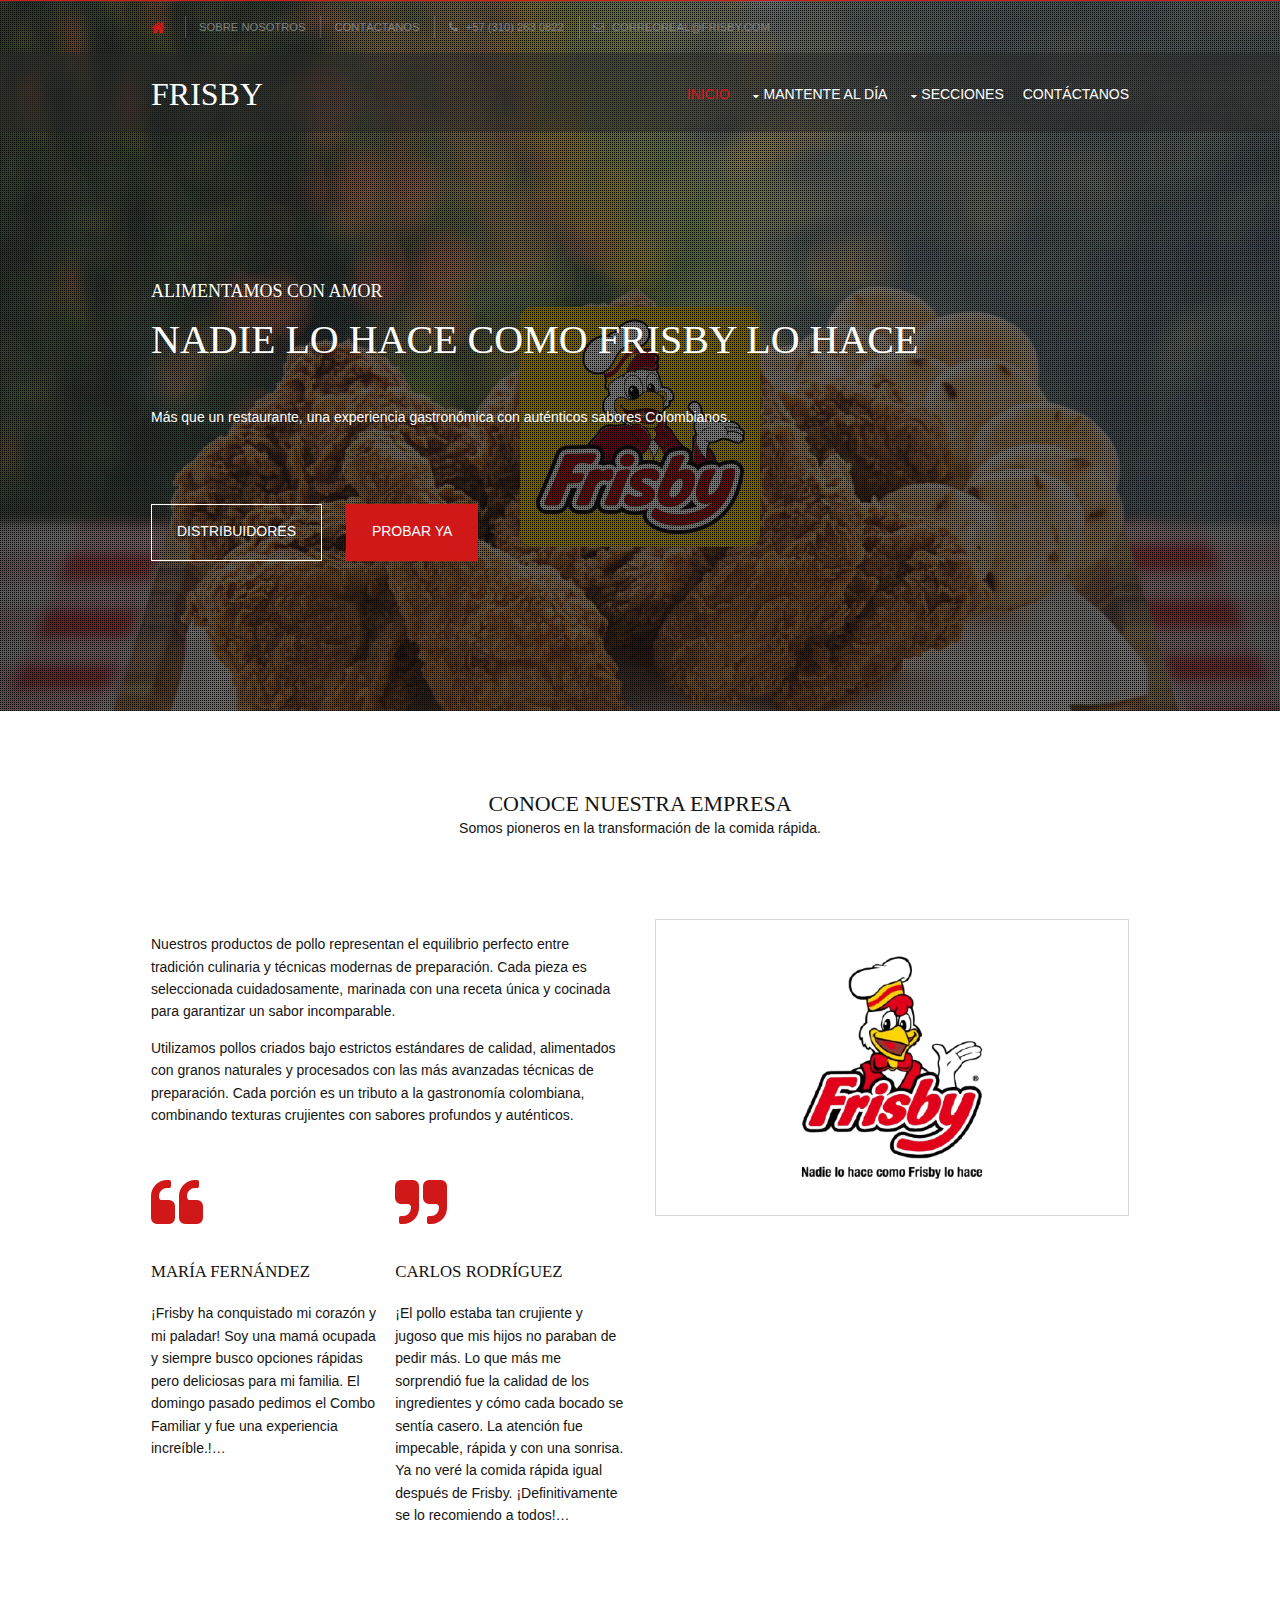
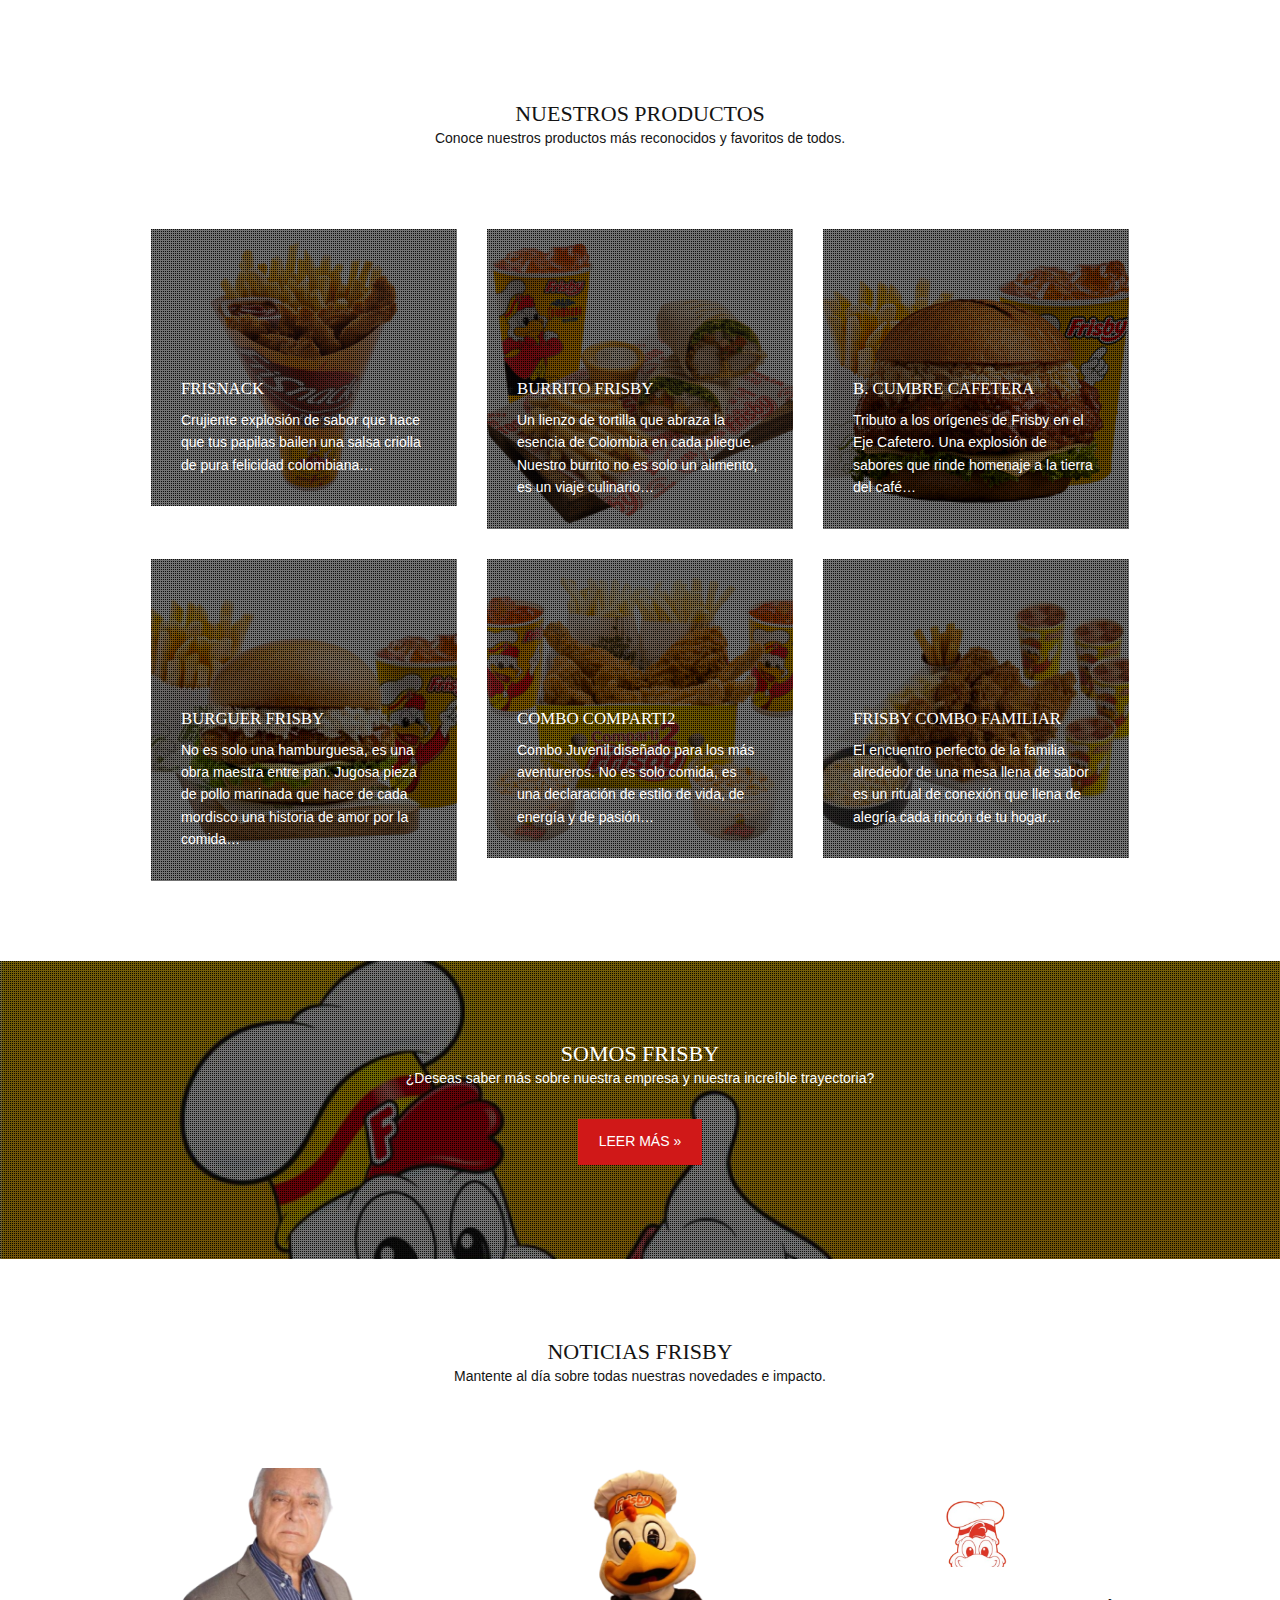
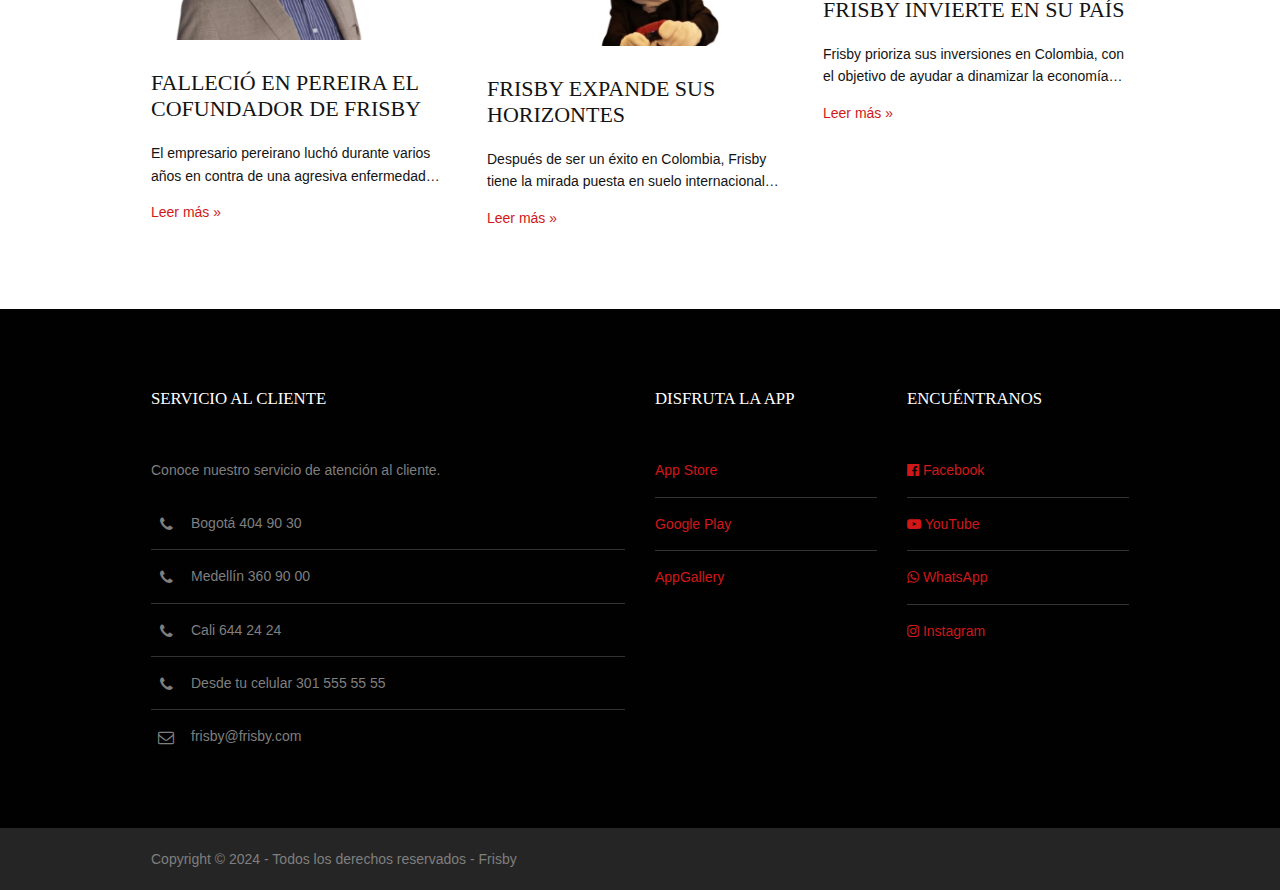
==== index.html @ 91680b1d "first commit" ====
<!DOCTYPE html>
<html lang="es">
<head>
<title>Frisby</title>
<meta charset="utf-8">
<meta name="viewport" content="width=device-width, initial-scale=1.0, maximum-scale=1.0, user-scalable=no">
<link href="layout/styles/layout.css" rel="stylesheet" type="text/css" media="all">
</head>
<body id="top">
<div class="bgded overlay" style="background-image:url('images/demo/backgrounds/01.png');"> 
  <div class="wrapper row0">
    <div id="topbar" class="hoc clear">
      <div class="fl_left">
        <ul class="nospace">
          <li><a href="index.html"><i class="fa fa-lg fa-home"></i></a></li>
          <li><a href="#">Sobre nosotros</a></li>
          <li><a href="# ">Contáctanos</a></li>
          <li><i class="fa fa-phone"></i> +57 (310) 263 0822</li>
          <li><i class="fa fa-envelope-o"></i> correoreal@frisby.com</li>
        </ul>
      </div>
    </div>
  </div>
  <div class="wrapper row1">
    <header id="header" class="hoc clear"> 
      <div id="logo" class="fl_left">
        <h1><a href="index.html">Frisby</a></h1>
      </div>
      <nav id="mainav" class="fl_right">
        <ul class="clear">
          <li class="active"><a href="index.html">Inicio</a></li>
          <li><a class="drop" href="#">Mantente al día</a>
            <ul>
              <li><a href="pages/gallery.html">Ofertas y promociones</a></li>
              <li><a href="pages/full-width.html">Comentarios y reseñas</a></li>
            </ul>
          </li>
          <li><a class="drop" href="#">Secciones</a>
            <ul>
              <li><a href="#ConoceNuestraEmpresa">Conoce Nuestra empresa</a></li>
              <li><a href="#NuestrosProductos">Nuestros productos</a></li>
              <li><a href="#SomosFrisby">Somos Frisby</a></li>
              <li><a href="#NoticiasFrisby">Noticias Frisby</a></li>
              <li><a href="#ServicioAlCliente">Servicio al cliente</a></li>
            </ul>
          </li>
          <li><a href="#ServicioAlCliente">Contáctanos</a></li>
        </ul>
      </nav>
    </header>
  </div>
  <div class="wrapper">
    <div id="pageintro" class="hoc clear"> 
      <article>
        <div>
          <p class="heading">Alimentamos con amor</p>
          <h2 class="heading">Nadie lo hace como Frisby lo hace</h2>
          <p>Más que un restaurante, una experiencia gastronómica con auténticos sabores Colombianos.</p>
        </div>
        <footer>
          <ul class="nospace inline pushright">
            <li><a class="btn inverse" href="#">Distribuidores</a></li>
            <li><a class="btn" href="#">Probar ya</a></li>
          </ul>
        </footer>
      </article>
    </div>
  </div>
</div>
<div class="wrapper row3">
  <main class="hoc container clear"> 
    <div class="sectiontitle">
      <h6 class="heading" id="ConoceNuestraEmpresa">Conoce nuestra empresa</h6>
      <p>Somos pioneros en la transformación de la comida rápida.</p>
    </div>
    <div class="group">
      <div class="one_half first">
        <p>Nuestros productos de pollo representan el equilibrio perfecto entre tradición culinaria y técnicas modernas de preparación. Cada pieza es seleccionada cuidadosamente, marinada con una receta única y cocinada para garantizar un sabor incomparable.</p>
        <p class="btmspace-50">Utilizamos pollos criados bajo estrictos estándares de calidad, alimentados con granos naturales y procesados con las más avanzadas técnicas de preparación. Cada porción es un tributo a la gastronomía colombiana, combinando texturas crujientes con sabores profundos y auténticos.</p>
        <ul class="nospace group">
          <li class="one_half first">
            <article><a href="#"><i class="btmspace-30 fa fa-4x fa-quote-left"></i></a>
              <h6 class="heading font-x1">María Fernández</h6>
              <p>¡Frisby ha conquistado mi corazón y mi paladar! Soy una mamá ocupada y siempre busco opciones rápidas pero deliciosas para mi familia. El domingo pasado pedimos el Combo Familiar y fue una experiencia increíble.!&hellip;</p>
            </article>
          </li>
          <li class="one_half">
            <article><a href="#"><i class="btmspace-30 fa fa-4x fa-quote-right"></i></a>
              <h6 class="heading font-x1">Carlos Rodríguez</h6>
              <p>¡El pollo estaba tan crujiente y jugoso que mis hijos no paraban de pedir más. Lo que más me sorprendió fue la calidad de los ingredientes y cómo cada bocado se sentía casero. La atención fue impecable, rápida y con una sonrisa. Ya no veré la comida rápida igual después de Frisby. ¡Definitivamente se lo recomiendo a todos!&hellip;</p>
            </article>
          </li>
        </ul>
      </div>
      <div class="one_half"><img class="inspace-10 borderedbox" src="images/demo/480x400.png" alt=""></div>
    </div>
    <div class="clear"></div>
  </main>
</div>
<div class="wrapper row3">
  <div class="hoc container clear"> 
    <div class="sectiontitle">
      <h6 class="heading" id="NuestrosProductos">Nuestros productos</h6>
      <p>Conoce nuestros productos más reconocidos y favoritos de todos.</p>
    </div>
    <ul class="nospace group services">
      <li class="one_third first btmspace-30">
        <article class="bgded overlay" style="background-image:url('images/demo/p1.png');">
          <h6 class="heading font-x1"><a href="#">Frisnack</a></h6>
          <p>Crujiente explosión de sabor que hace que tus papilas bailen una salsa criolla de pura felicidad colombiana&hellip;</p>
        </article>
      </li>
      <li class="one_third btmspace-30">
        <article class="bgded overlay" style="background-image:url('images/demo/p2.png');">
          <h6 class="heading font-x1"><a href="#">Burrito Frisby</a></h6>
          <p>Un lienzo de tortilla que abraza la esencia de Colombia en cada pliegue. Nuestro burrito no es solo un alimento, es un viaje culinario&hellip;</p>
        </article>
      </li>
      <li class="one_third btmspace-30">
        <article class="bgded overlay" style="background-image:url('images/demo/p4.png');">
          <h6 class="heading font-x1"><a href="#">B. Cumbre Cafetera</a></h6>
          <p>Tributo a los orígenes de Frisby en el Eje Cafetero. Una explosión de sabores que rinde homenaje a la tierra del café&hellip;</p>
        </article>
      </li>
      <li class="one_third first">
        <article class="bgded overlay" style="background-image:url('images/demo/p3.png');">
          <h6 class="heading font-x1"><a href="#">Burguer Frisby</a></h6>
          <p>No es solo una hamburguesa, es una obra maestra entre pan. Jugosa pieza de pollo marinada que hace de cada mordisco una historia de amor por la comida&hellip;</p>
        </article>
      </li>
      <li class="one_third">
        <article class="bgded overlay" style="background-image:url('images/demo/p5.png');">
          <h6 class="heading font-x1"><a href="#">Combo comparti2</a></h6>
          <p>Combo Juvenil diseñado para los más aventureros. No es solo comida, es una declaración de estilo de vida, de energía y de pasión&hellip;</p>
        </article>
      </li>
      <li class="one_third">
        <article class="bgded overlay" style="background-image:url('images/demo/p6.png');">
          <h6 class="heading font-x1"><a href="#">Frisby Combo Familiar</a></h6>
          <p>El encuentro perfecto de la familia alrededor de una mesa llena de sabor es un ritual de conexión que llena de alegría cada rincón de tu hogar&hellip;</p>
        </article>
      </li>
    </ul>
  </div>
</div>
<div class="wrapper bgded overlay" style="background-image:url('images/demo/backgrounds/02.png');">
  <article class="hoc container clear center">
    <div class="sectiontitle" style="margin-bottom:30px;">
      <h6 class="heading" id="SomosFrisby">Somos Frisby</h6>
      <p>¿Deseas saber más sobre nuestra empresa y nuestra increíble trayectoria?</p>
    </div>
    <p><a class="btn medium" href="#">Leer más &raquo;</a></p>
  </article>
</div>
<div class="wrapper row3">
  <section class="hoc container clear"> 
    <div class="sectiontitle">
      <h6 class="heading" id="NoticiasFrisby">Noticias Frisby</h6>
      <p>Mantente al día sobre todas nuestras novedades e impacto.</p>
    </div>
    <div class="group">
      <article class="one_third first"><a href="#"><img class="btmspace-30" src="images/demo/n1.png" alt=""></a>
        <h3 class="heading">Falleció en Pereira el cofundador de Frisby</h3>
        <p>El empresario pereirano luchó durante varios años en contra de una agresiva enfermedad&hellip;</p>
        <footer class="nospace"><a href="#">Leer más &raquo;</a></footer>
      </article>
      <article class="one_third"><a href="#"><img class="btmspace-30" src="images/demo/n2.png" alt=""></a>
        <h3 class="heading">Frisby expande sus horizontes</h3>
        <p>Después de ser un éxito en Colombia, Frisby tiene la mirada puesta en suelo internacional&hellip;</p>
        <footer class="nospace"><a href="#">Leer más &raquo;</a></footer>
      </article>
      <article class="one_third"><a href="#"><img class="btmspace-30" src="images/demo/n3.png" alt=""></a>
        <h3 class="heading">Frisby Invierte en su país</h3>
        <p>Frisby prioriza sus inversiones en Colombia, con el objetivo de ayudar a dinamizar la economía&hellip;</p>
        <footer class="nospace"><a href="#">Leer más &raquo;</a></footer>
      </article>
    </div>
  </section>
</div>
<div class="wrapper row4">
  <footer id="footer" class="hoc clear"> 
    <div class="one_half first">
      <h6 class="heading" id="ServicioAlCliente">Servicio al cliente</h6>
      <p class="btmspace-30">Conoce nuestro servicio de atención al cliente.</p>
      <ul class="nospace linklist contact">
        <li><i class="fa fa-phone"></i> Bogotá 404 90 30</li>
        <li><i class="fa fa-phone"></i> Medellín 360 90 00</li>
        <li><i class="fa fa-phone"></i> Cali 644 24 24</li>
        <li><i class="fa fa-phone"></i> Desde tu celular 301 555 55 55</li>
        <li><i class="fa fa-envelope-o"></i> frisby@frisby.com</li>
      </ul>
    </div>
    <div class="one_quarter">
      <h6 class="heading">Disfruta la app</h6>
      <ul class="nospace linklist">
        <li><a href="#">App Store</a></li>
        <li><a href="#">Google Play</a></li>
        <li><a href="#">AppGallery</a></li>
      </ul>
    </div>
    <div class="one_quarter">
      <h6 class="heading">Encuéntranos</h6>
      <ul class="nospace linklist">
        <li><a href="#"><i class="fa fa-facebook-official"></i> Facebook</a></li>
        <li><a href="#"><i class="fa fa-youtube-play"></i> YouTube</a></li>
        <li><a href="#"><i class="fa fa-whatsapp"></i> WhatsApp</a></li>
        <li><a href="#"><i class="fa fa-instagram"></i> Instagram</a></li>
      </ul>
    </div>
  </footer>
</div>
<div class="wrapper row5">
  <div id="copyright" class="hoc clear"> 
    <p class="fl_left">Copyright &copy; 2024 - Todos los derechos reservados - <a href="#">Frisby</a></p>
  </div>
</div>
<a id="backtotop" href="#top"><i class="fa fa-chevron-up"></i></a>
<script src="layout/scripts/jquery.min.js"></script>
<script src="layout/scripts/jquery.backtotop.js"></script>
<script src="layout/scripts/jquery.mobilemenu.js"></script>
</body>
</html>
---- layout/styles/layout.css ----
@charset "utf-8";
/*
Template Name: Bronea
Author: <a href="https://www.os-templates.com/">OS Templates</a>
Author URI: https://www.os-templates.com/
Licence: Free to use under our free template licence terms
Licence URI: https://www.os-templates.com/template-terms
File: Layout CSS
*/

@import url("font-awesome.min.css");
@import url("framework.css");

/* Rows
--------------------------------------------------------------------------------------------------------------- */
.row0{border-top:1px solid;}
.row1, .row1 a{}
.row2, .row2 a{}
.row3, .row3 a{}
.row4, .row4 a{}
.row5, .row5 a{}


/* Top Bar
--------------------------------------------------------------------------------------------------------------- */
#topbar{padding:15px 0; font-size:.8rem; text-transform:uppercase;}

#topbar *{margin:0;}
#topbar ul li{display:inline-block; margin-right:10px; padding-right:15px; border-right:1px solid;}
#topbar ul li:last-child{margin-right:0; padding-right:0; border-right:none;}
#topbar i{margin:0 5px 0 0; line-height:normal;}


/* Header
--------------------------------------------------------------------------------------------------------------- */
#header{}

#header #logo{margin-top:25px;}
#header #logo *{margin:0; padding:0; line-height:1;}
#header #logo h1{font-size:32px; font-variant:small-caps;}


/* Page Intro
--------------------------------------------------------------------------------------------------------------- */
#pageintro{padding:150px 0;}

#pageintro article{}
#pageintro article div{margin-bottom:80px;}
#pageintro article div *{margin:0; padding:0; line-height:1;}
#pageintro article div .heading{margin-bottom:50px; font-size:40px;}
#pageintro article div p:first-of-type{margin-bottom:20px; font-size:18px;}
#pageintro article div p:last-of-type{}
#pageintro article footer{}


/* Content Area
--------------------------------------------------------------------------------------------------------------- */
.container{padding:80px 0;}

/* Content */
.container .content{}

.sectiontitle{display:block; max-width:55%; margin:0 auto 80px; text-align:center;}
.sectiontitle *{margin:0;}

.cta{}
.cta article{display:block; position:relative; padding:0 0 0 95px; line-height:normal;}
.cta article *{margin:0; padding:0;}
.cta article i{display:inline-block; position:absolute; top:0; left:0; width:85px; overflow:hidden; line-height:1; font-size:65px;}
.cta article .heading{margin-bottom:10px;}

.services{}
.services article{display:block; padding:30px; padding-top:150px;}
.services article *{margin:0; padding:0;}
.services article i{margin-bottom:15px;}
.services article .heading{margin-bottom:10px;}

/* Comments */
#comments ul{margin:0 0 40px 0; padding:0; list-style:none;}
#comments li{margin:0 0 10px 0; padding:15px;}
#comments .avatar{float:right; margin:0 0 10px 10px; padding:3px; border:1px solid;}
#comments address{font-weight:bold;}
#comments time{font-size:smaller;}
#comments .comcont{display:block; margin:0; padding:0;}
#comments .comcont p{margin:10px 5px 10px 0; padding:0;}

#comments form{display:block; width:100%;}
#comments input, #comments textarea{width:100%; padding:10px; border:1px solid;}
#comments textarea{overflow:auto;}
#comments div{margin-bottom:15px;}
#comments input[type="submit"], #comments input[type="reset"]{display:inline-block; width:auto; min-width:150px; margin:0; padding:8px 5px; cursor:pointer;}

/* Sidebar */
.container .sidebar{}

.sidebar .sdb_holder{margin-bottom:50px;}
.sidebar .sdb_holder:last-child{margin-bottom:0;}


/* Footer
--------------------------------------------------------------------------------------------------------------- */
#footer{padding:80px 0;}

#footer .heading{margin-bottom:50px; font-size:1.2rem;}

#footer .linklist li{display:block; margin-bottom:15px; padding:0 0 15px 0; border-bottom:1px solid;}
#footer .linklist li:last-child{margin:0; padding:0; border:none;}
#footer .linklist li::before, #footer .linklist li::after{display:table; content:"";}
#footer .linklist li, #footer .linklist li::after{clear:both;}

#footer .contact{}
#footer .contact.linklist li, #footer .contact.linklist li:last-child{position:relative; padding-left:40px;}
#footer .contact li *{margin:0; padding:0; line-height:1.6;}
#footer .contact li i{display:block; position:absolute; top:0; left:0; width:30px; font-size:16px; text-align:center;}


/* Copyright
--------------------------------------------------------------------------------------------------------------- */
#copyright{padding:20px 0;}
#copyright *{margin:0; padding:0;}


/* Transition Fade
This gives a smooth transition to "ALL" elements used in the layout - other than the navigation form used in mobile devices
If you don't want it to fade all elements, you have to list the ones you want to be faded individually
Delete it completely to stop fading
--------------------------------------------------------------------------------------------------------------- */
*, *::before, *::after{transition:all .3s ease-in-out;}
#mainav form *{transition:none !important;}


/* ------------------------------------------------------------------------------------------------------------ */
/* ------------------------------------------------------------------------------------------------------------ */
/* ------------------------------------------------------------------------------------------------------------ */
/* ------------------------------------------------------------------------------------------------------------ */
/* ------------------------------------------------------------------------------------------------------------ */


/* Navigation
--------------------------------------------------------------------------------------------------------------- */
nav ul, nav ol{margin:0; padding:0; list-style:none;}

#mainav, #breadcrumb, .sidebar nav{line-height:normal;}
#mainav .drop::after, #mainav li li .drop::after, #breadcrumb li a::after, .sidebar nav a::after{position:absolute; font-family:"FontAwesome"; font-size:10px; line-height:10px;}

/* Top Navigation */
#mainav{}
#mainav ul.clear{margin-top:3px;}
#mainav ul{text-transform:uppercase;}
#mainav ul ul{z-index:9999; position:absolute; width:180px; text-transform:none;}
#mainav ul ul ul{left:180px; top:0;}
#mainav li{display:inline-block; position:relative; margin:0 15px 0 0; padding:0;}
#mainav li:last-child{margin-right:0;}
#mainav li li{width:100%; margin:0;}
#mainav li a{display:block; padding:30px 0;}
#mainav li li a{border:solid; border-width:0 0 1px 0;}
#mainav .drop{padding-left:15px;}
#mainav li li a, #mainav li li .drop{display:block; margin:0; padding:10px 15px;}
#mainav .drop::after, #mainav li li .drop::after{content:"\f0d7";}
#mainav .drop::after{top:35px; left:5px;}
#mainav li li .drop::after{top:15px; left:5px;}
#mainav ul ul{visibility:hidden; opacity:0;}
#mainav ul li:hover > ul{visibility:visible; opacity:1;}

#mainav form{display:none; margin:0; padding:0;}
#mainav form select, #mainav form select option{display:block; cursor:pointer; outline:none;}
#mainav form select{width:100%; padding:5px; border:none;}
#mainav form select option{margin:5px; padding:0; border:none;}

/* Breadcrumb */
#breadcrumb{padding:120px 0 30px;}
#breadcrumb ul{margin:0 0 30px 0; padding:0 0 8px 0; list-style:none; text-transform:uppercase; border-bottom:1px solid;}
#breadcrumb li{display:inline-block; margin:0 6px 0 0; padding:0;}
#breadcrumb li a{display:block; position:relative; margin:0; padding:0 12px 0 0; font-size:12px;}
#breadcrumb li a::after{top:3px; right:0; content:"\f101";}
#breadcrumb li:last-child a{margin:0; padding:0; font-weight:700;}
#breadcrumb li:last-child a::after{display:none;}
#breadcrumb .heading{margin:0; font-size:2rem;}

/* Sidebar Navigation */
.sidebar nav{display:block; width:100%;}
.sidebar nav li{margin:0 0 3px 0; padding:0;}
.sidebar nav a{display:block; position:relative; margin:0; padding:5px 10px 5px 15px; text-decoration:none; border:solid; border-width:0 0 1px 0;}
.sidebar nav a::after{top:9px; left:5px; content:"\f101";}
.sidebar nav ul ul a{padding-left:35px;}
.sidebar nav ul ul a::after{left:25px;}
.sidebar nav ul ul ul a{padding-left:55px;}
.sidebar nav ul ul ul a::after{left:45px;}

/* Pagination */
.pagination{display:block; width:100%; text-align:center; clear:both;}
.pagination li{display:inline-block; margin:0 2px 0 0;}
.pagination li:last-child{margin-right:0;}
.pagination a, .pagination strong{display:block; padding:8px 11px; border:1px solid; background-clip:padding-box; font-weight:normal;}

/* Back to Top */
#backtotop{z-index:999; display:inline-block; position:fixed; visibility:hidden; bottom:20px; right:20px; width:36px; height:36px; line-height:36px; font-size:16px; text-align:center; opacity:.2;}
#backtotop i{display:block; width:100%; height:100%; line-height:inherit;}
#backtotop.visible{visibility:visible; opacity:.5;}
#backtotop:hover{opacity:1;}


/* Tables
--------------------------------------------------------------------------------------------------------------- */
table, th, td{border:1px solid; border-collapse:collapse; vertical-align:top;}
table, th{table-layout:auto;}
table{width:100%; margin-bottom:15px;}
th, td{padding:5px 8px;}
td{border-width:0 1px;}


/* Gallery
--------------------------------------------------------------------------------------------------------------- */
#gallery{display:block; width:100%; margin-bottom:50px;}
#gallery figure figcaption{display:block; width:100%; clear:both;}
#gallery li{margin-bottom:30px;}


/* ------------------------------------------------------------------------------------------------------------ */
/* ------------------------------------------------------------------------------------------------------------ */
/* ------------------------------------------------------------------------------------------------------------ */
/* ------------------------------------------------------------------------------------------------------------ */
/* ------------------------------------------------------------------------------------------------------------ */


/* Colours
--------------------------------------------------------------------------------------------------------------- */
body{color:#7F7F7F; background-color:#252525;}
a{color:#D01818;}
a:active, a:focus{background:transparent;}/* IE10 + 11 Bugfix - prevents grey background */
hr, .borderedbox{border-color:#D7D7D7;}
label span{color:#FF0000; background-color:inherit;}
input:focus, textarea:focus, *:required:focus{border-color:#D01818;}
.overlay{color:#FFFFFF; background-color:inherit;}
.overlay::after{color:inherit; background-color:rgba(0,0,0,.55); background-image:url("[data-uri]");}

.btn, .btn.inverse:hover{color:#FFFFFF; background-color:#D01818; border-color:#D01818;}
.btn:hover, .btn.inverse{color:inherit; background-color:transparent; border-color:inherit;}


/* Rows */
.row0, .row0 a{color:#7F7F7F;}
.row0{border-color:#D01818;}
.row1{color:#FFFFFF; background-color:rgba(37,37,37,.5);/* #252525 */}
.row2{color:#141414; background-color:#F3F3F3;}
.row3{color:#141414; background-color:#FFFFFF;}
.row4{color:#7F7F7F; background-color:#010101;}
.row5, .row5 a{color:#7F7F7F; background-color:#252525;}


/* Top Bar */
#topbar ul li{border-color:rgba(255,255,255,.2);}
#topbar div:first-of-type li:first-child a{color:#D01818;}


/* Header */
#header #logo h1 a{color:inherit; background-color:inherit;}


/* Content Area */
.cta article i{color:rgba(0,0,0,.2);}
.cta article:hover .heading a, .cta article:hover i{color:inherit;}

.services article *{color:#FFFFFF;}
.services article:hover{box-shadow:5px 5px 0px #D01818;}
.services article:hover a{color:#D01818;}


/* Footer */
#footer .heading{color:#FFFFFF;}
#footer hr, #footer .borderedbox, #footer .linklist li{border-color:rgba(255,255,255,.2);}


/* Navigation */
#mainav li a{color:inherit;}
#mainav .active a, #mainav a:hover, #mainav li:hover > a{color:#D01818; background-color:inherit;}
#mainav li li a, #mainav .active li a{color:#FFFFFF; background-color:rgba(37,37,37,.5);/* #252525 */ border-color:rgba(0,0,0,.6);}
#mainav li li:hover > a, #mainav .active .active > a{color:#FFFFFF; background-color:#D01818;}
#mainav form select{color:#FFFFFF; background-color:#141414;}

#breadcrumb ul{border-color:rgba(255,255,255,.1);}
#breadcrumb a{color:inherit; background-color:inherit;}
#breadcrumb li:last-child a{color:#D01818;}

.container .sidebar nav a{color:inherit; border-color:#D7D7D7;}
.container .sidebar nav a:hover{color:#D01818;}

.pagination a, .pagination strong{border-color:#D7D7D7;}
.pagination .current *{color:#FFFFFF; background-color:#D01818;}

#backtotop{color:#FFFFFF; background-color:#D01818;}


/* Tables + Comments */
table, th, td, #comments .avatar, #comments input, #comments textarea{border-color:#D7D7D7;}
#comments input:focus, #comments textarea:focus, #comments *:required:focus{border-color:#D01818;}
th{color:#FFFFFF; background-color:#373737;}
tr, #comments li, #comments input[type="submit"], #comments input[type="reset"]{color:inherit; background-color:#FBFBFB;}
tr:nth-child(even), #comments li:nth-child(even){color:inherit; background-color:#F7F7F7;}
table a, #comments a{background-color:inherit;}


/* ------------------------------------------------------------------------------------------------------------ */
/* ------------------------------------------------------------------------------------------------------------ */
/* ------------------------------------------------------------------------------------------------------------ */
/* ------------------------------------------------------------------------------------------------------------ */
/* ------------------------------------------------------------------------------------------------------------ */


/* Media Queries
--------------------------------------------------------------------------------------------------------------- */
@-ms-viewport{width:device-width;}


/* Max Wrapper Width - Laptop, Desktop etc.
--------------------------------------------------------------------------------------------------------------- */
@media screen and (min-width:978px){
	.hoc{max-width:978px;}
}


/* Mobile Devices
--------------------------------------------------------------------------------------------------------------- */
@media screen and (max-width:900px){
	.hoc{max-width:90%;}

	#topbar{}

	#header{padding:30px 0;}
	#header #logo{margin:0;}

	#mainav{}
	#mainav ul{display:none;}
	#mainav form{display:block; margin-top:5px;}

	#breadcrumb{}

	.container{}
	#comments input[type="reset"]{margin-top:10px;}
	.pagination li{display:inline-block; margin:0 5px 5px 0;}

	#footer{}

	#copyright{}
	#copyright p:first-of-type{margin-bottom:10px;}
}


@media screen and (max-width:750px){
	.imgl, .imgr{display:inline-block; float:none; margin:0 0 10px 0;}
	.fl_left, .fl_right{display:block; float:none;}
	.group .group > *:last-child, .clear .clear > *:last-child, .clear .group > *:last-child, .group .clear > *:last-child{margin-bottom:0;}/* Experimental - Needs more testing in different situations, stops double margin when stacking */
	.one_half, .one_third, .two_third, .one_quarter, .two_quarter, .three_quarter{display:block; float:none; width:auto; margin:0 0 30px 0; padding:0;}

	#topbar{padding-top:15px; text-align:center;}
	#topbar ul{margin:0 0 15px 0; line-height:normal;}

	#header{text-align:center;}
	#header #logo{margin:0 0 30px 0;}

	#mainav form{margin-top:0;}

	#pageintro article div .heading{margin-bottom:30px; font-size:38px;}
	#pageintro article div p:first-of-type{margin-bottom:20px; font-size:18px;}

	.services article{max-width:320px;}

	.container, #footer{padding-bottom:50px;}/* Not neccessary - just looks better */
}


@media screen and (max-width:450px){
	#topbar ul li{margin-bottom:2px; padding-right:0; border-right:none;}
}


/* Other
--------------------------------------------------------------------------------------------------------------- */
@media screen and (max-width:650px){
	.scrollable{display:block; width:100%; margin:0 0 30px 0; padding:0 0 15px 0; overflow:auto; overflow-x:scroll;}
	.scrollable table{margin:0; padding:0; white-space:nowrap;}

	.inline li{display:block; margin-bottom:10px;}
	.pushright li{margin-right:0;}

	.font-x2{font-size:1.4rem;}
	.font-x3{font-size:1.6rem;}
}
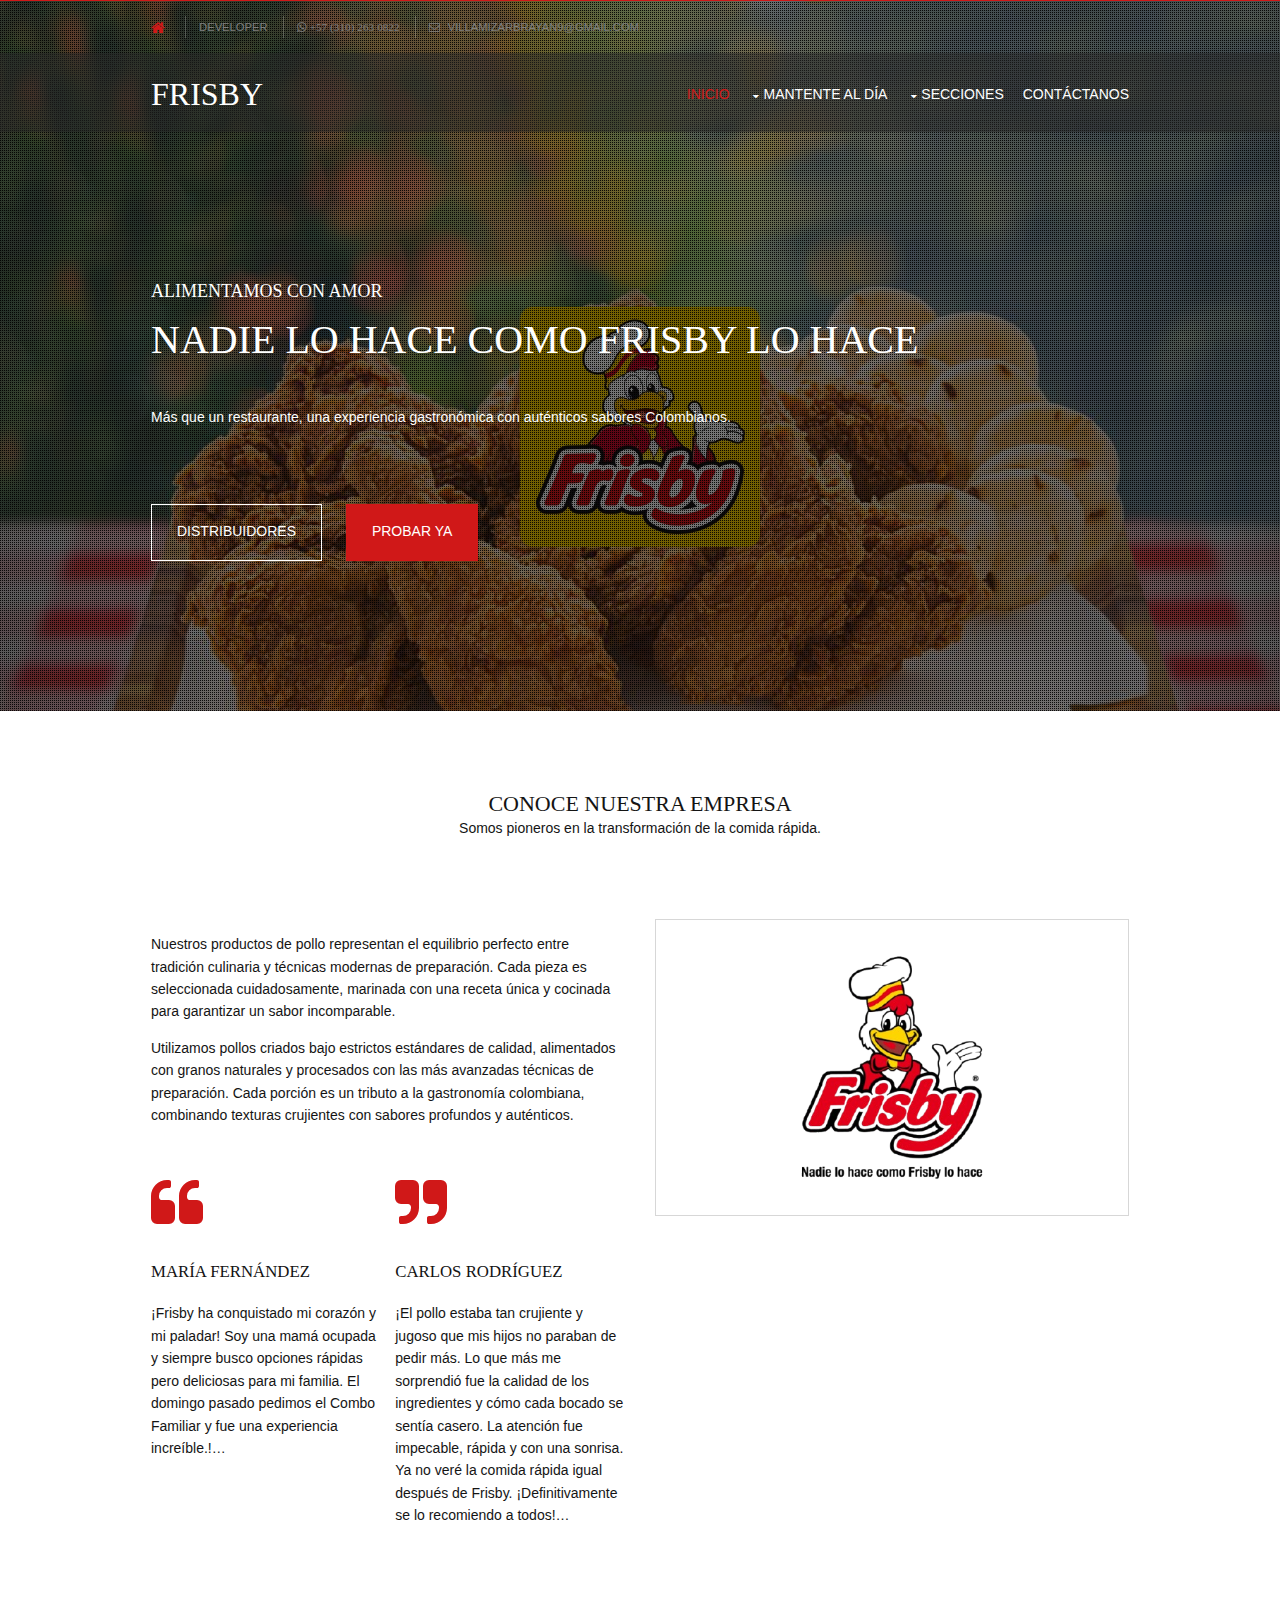
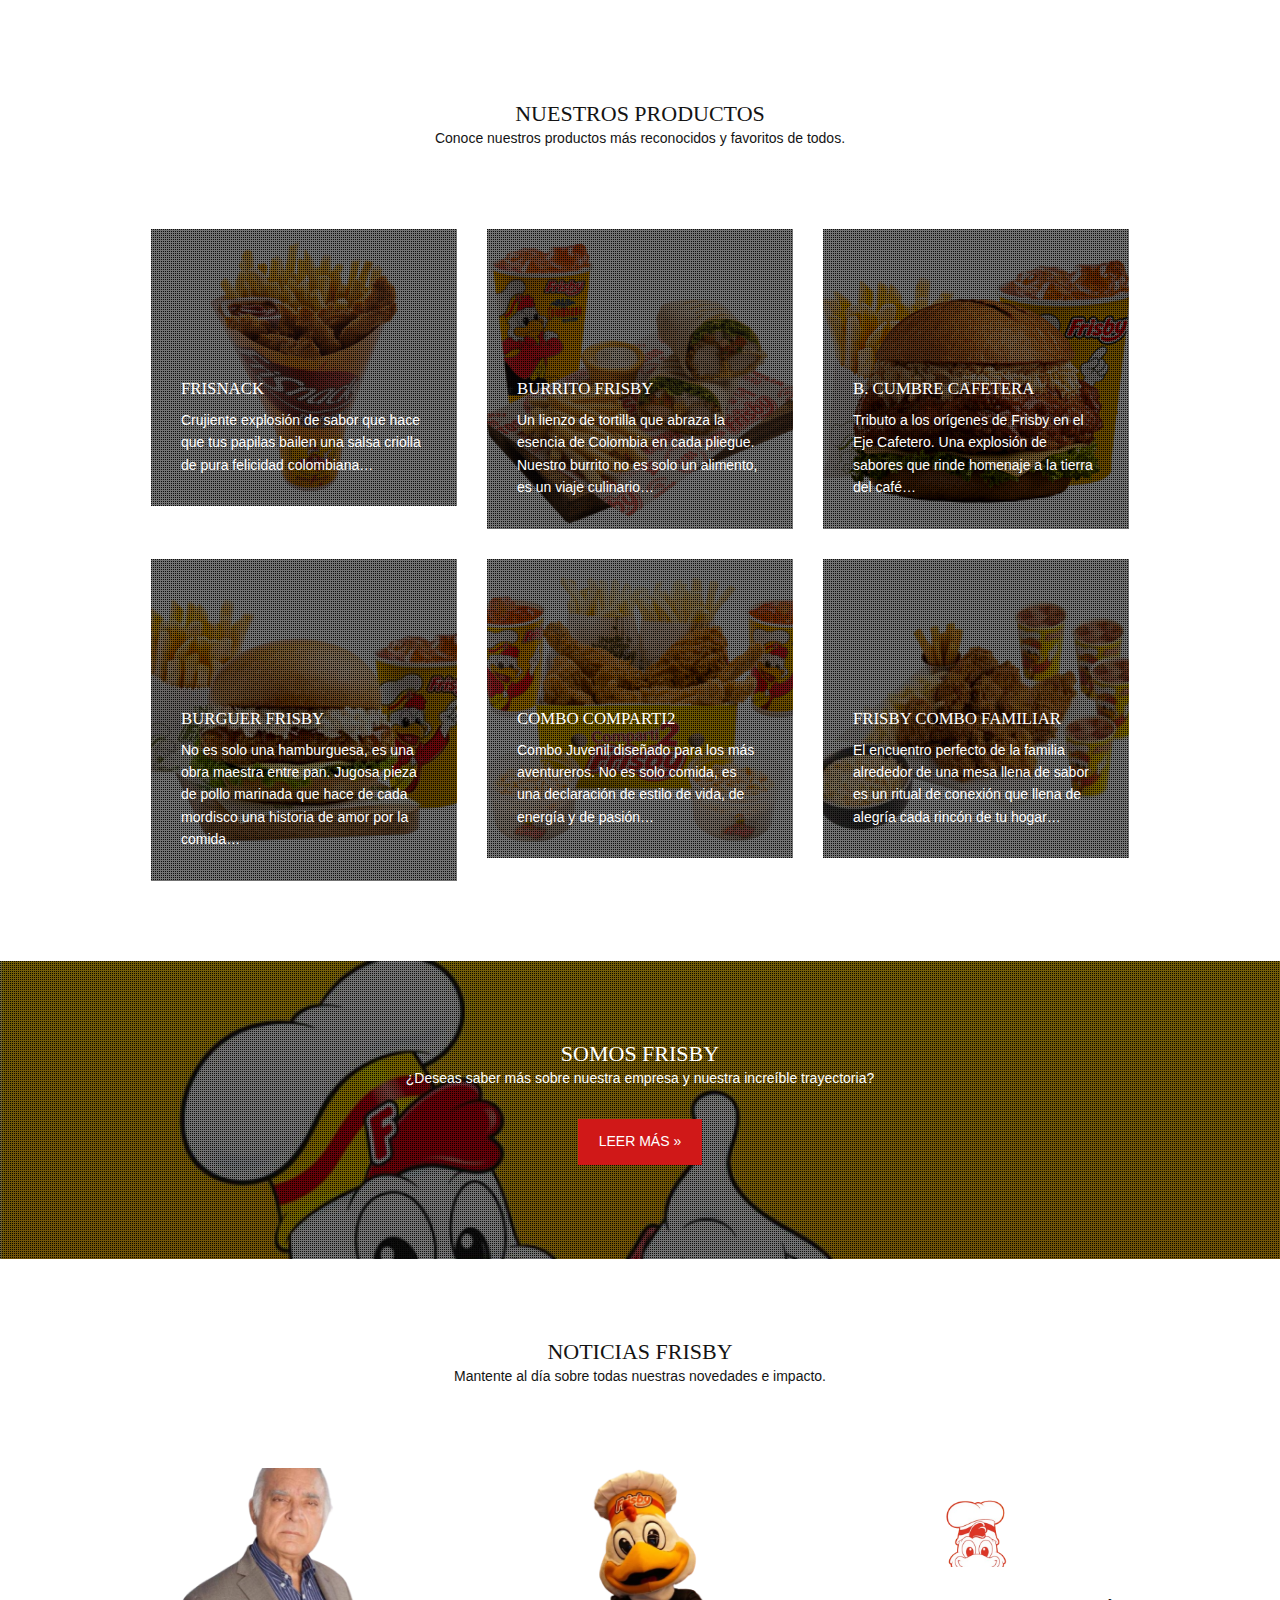
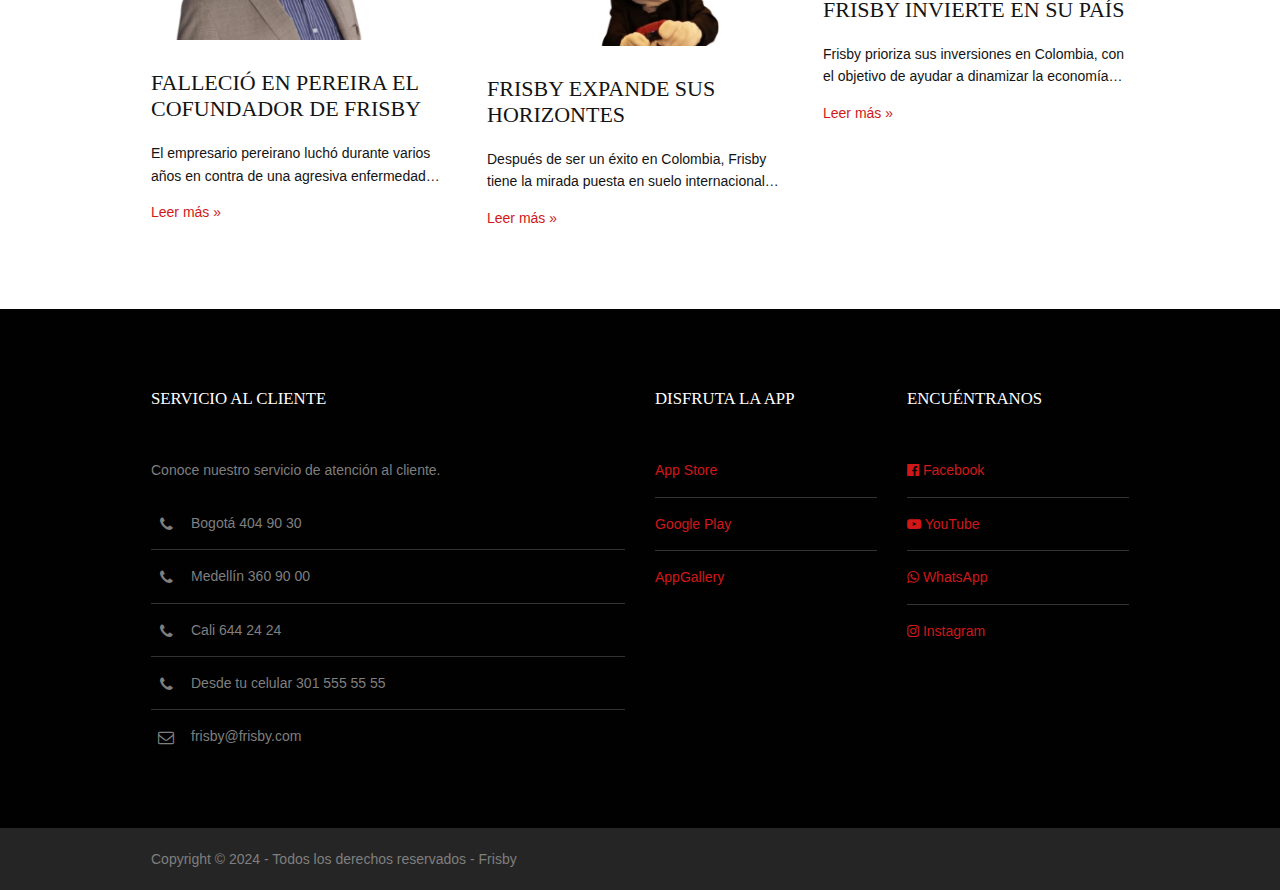
==== commit 2eaa3021: "Actualización hoja de vida" ====
--- a/index.html
+++ b/index.html
@@ -13,10 +13,9 @@
       <div class="fl_left">
         <ul class="nospace">
           <li><a href="index.html"><i class="fa fa-lg fa-home"></i></a></li>
-          <li><a href="#">Sobre nosotros</a></li>
-          <li><a href="# ">Contáctanos</a></li>
-          <li><i class="fa fa-phone"></i> +57 (310) 263 0822</li>
-          <li><i class="fa fa-envelope-o"></i> correoreal@frisby.com</li>
+          <li><a href="pages/CV1.html">Developer</a></li>
+          <li><a href="https://wa.me/573102630822?text=Hola%20Quisiera%20contratar%20sus%20servicios%20como%20desarrollador" class="fa fa-whatsapp"> +57 (310) 263 0822</a></li>
+          <li><i class="fa fa-envelope-o"></i> villamizarbrayan9@gmail.com</li>
         </ul>
       </div>
     </div>
